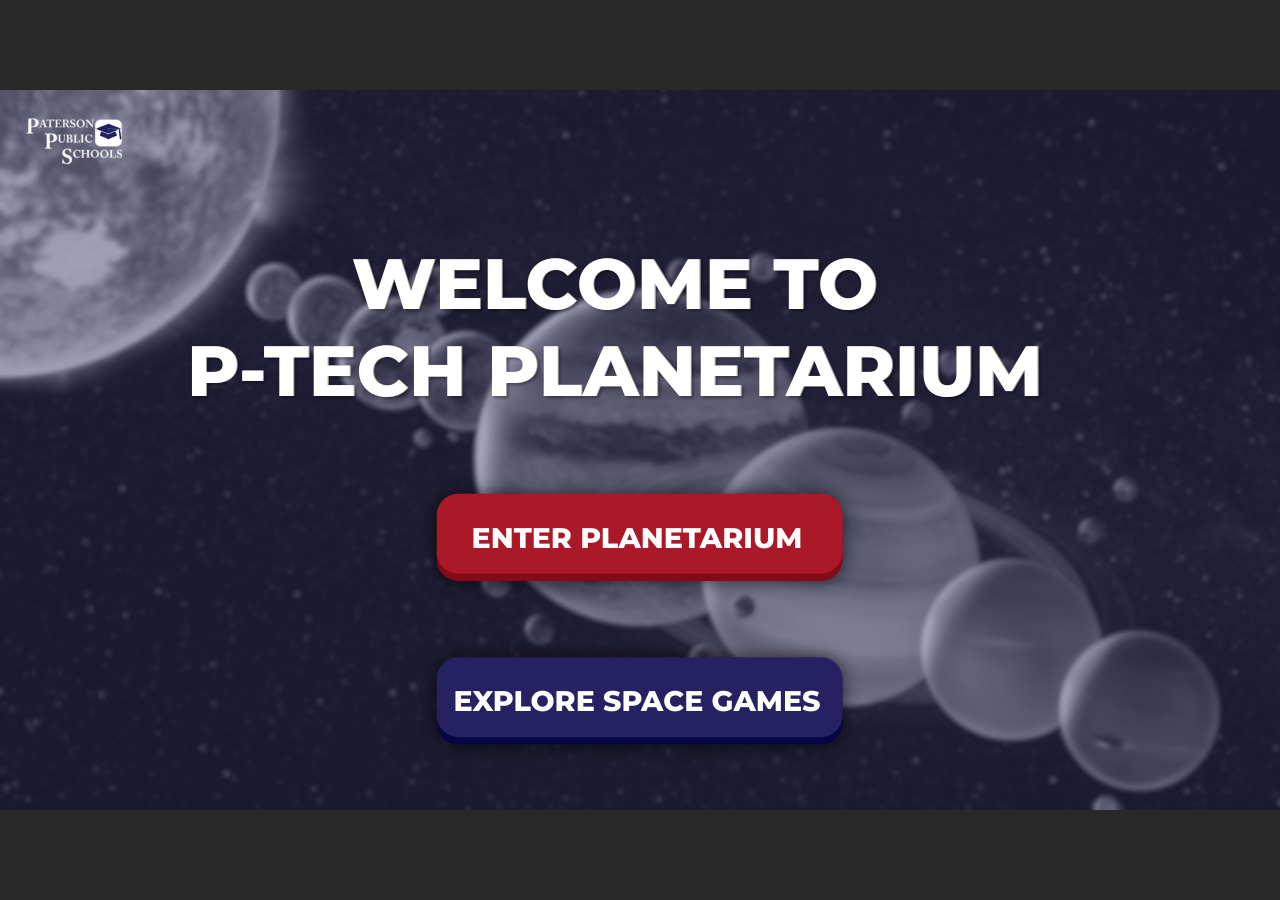
==== Code Files/story.html @ b2ba0e7e "the p-tech code was added" ====
﻿<!doctype html>
<html lang="en-US">
<head>
  <meta charset="utf-8">
  <!-- Created using Storyline 360 x64 - http://www.articulate.com  -->
  <!-- version: 3.104.35448.0 -->
  <title>PTechHS-v1</title>
  <meta http-equiv="x-ua-compatible" content="IE=edge"/>
  <meta name="viewport" content="width=device-width,initial-scale=1,user-scalable=no,shrink-to-fit=no,minimal-ui"/>
  <meta name="apple-mobile-web-app-capable" content="yes"/>
  <style>
    html, body { height: 100%; padding: 0; margin: 0 }
    #app { height: 100%; width: 100%; }
  </style>

  <script>
    window.DS = {};
    window.globals = {
      DATA_PATH_BASE: '',
      HAS_FRAME: true,
      HAS_SLIDE: true,

      lmsPresent: false,
      tinCanPresent: false,
      cmi5Present: false,
      aoSupport: false,
      scale: 'Scaled',
      captureRc: false,
      browserSize: 'optimal',
      bgColor: '#282828',
      features: 'DropInBase,MultipleQuizTracking,PlayerSizeOption',
      themeName: 'unified',
      preloaderColor: '#FFFFFF',
      suppressAnalytics: false,
      productChannel: 'stable',
      publishSource: 'storyline',
      aid: 'aid|1edb80ae-bd52-4168-848f-e10075342919',
      cid: 'afd8d482-356c-48aa-876d-42e3c3009276',
      playerVersion: '3.104.35448.0',
      publishTimestamp: '2025-09-26T18:51:55.6530846Z',
      maxIosVideoElements: 10,
      connectionSettings: { message: 'You%20are%20offline.%20Trying%20to%20reconnect...', useDarkTheme: false, mode: 'disabled' },
      hasFeature: function(feature) {
        return this.features.split(',').includes(feature);
      },
      
      parseParams: function(qs) {
        if (window.globals.parsedParams != null) {
          return window.globals.parsedParams;
        }
        qs = (qs || window.location.search.substr(1)).split('+').join(' ');
        var params = {},
            tokens,
            re = /[?&]?([^=]+)=([^&]*)/g;

        while (tokens = re.exec(qs)) {
          params[decodeURIComponent(tokens[1]).trim()] =
            decodeURIComponent(tokens[2]).trim();
        }
        window.globals.parsedParams = params;
        return params;
      }

    };

    if (window.flagsUnderTest != null) {
      window.globals.features = window.flagsUnderTest.reduce((accum, feature) => {
        if (!accum.includes(feature)) {
          accum.push(feature);
        }
        return accum;
      }, window.globals.features.split(',')).join();
    }
  </script>
  <script>
    var isIe11 = ('ActiveXObject' in window || window.MSBlobBuilder != null)
      && window.msCrypto != null && !window.ActiveXObject;
    if (isIe11) {
      window.globals.unsupportedBrowser = true;
      document.write(atob('[base64]'));
    }
  </script>

  <script>
    if (window.globals.hasFeature('Localization')) {
      
      
    }
  </script>

  
  
  <script>window.THREE = { };</script>

  <style>
    @import url('https://fonts.googleapis.com/css2?family=Montserrat:wght@900&display=swap');
  
    #planetarium-game-btn {
        position: absolute;
      
        
        /* THIS IS THE MAGIC LINE: It uses a variable (--btn-scale) to size the button */
        transform: translate(-50%, -50%) scale(var(--btn-scale, 1));
        transform-origin: center center;
        
        /* Keep the exact base dimensions */
        width: 313px;
        height: 79px;
        
        background-image: url('mobile/66QLTQUTPVo_P_644_764_626_158.png'); 
        background-size: 100% 100%; 
        background-repeat: no-repeat;
        background-position: center;
        
        color: #FFFFFF;
        font-family: 'Montserrat ExtraBolBold73121F0A', 'Montserrat ExtraBold', 'Montserrat', sans-serif;
        font-weight: 700;
        font-size: 22px; 
         
        text-align: center;
        text-decoration: none;
        line-height: 79px; 
        
        display: none; 
        z-index: 9999; 
        cursor: pointer;
        transition: background-image 0.2s ease-in-out;
    }
  
    #planetarium-game-btn:hover {
        background-image: url('mobile/66QLTQUTPVo_B25_P_644_764_626_158.png');
    }
  </style>
  
</head>
<body style="background: #282828" class="cs-HTML theme-unified">
  <!-- 360 -->
  <script>!function(){var e,i=/iPhone/i,o=/iPod/i,n=/iPad/i,t=/\biOS-universal(?:.+)Mac\b/i,r=/\bAndroid(?:.+)Mobile\b/i,a=/Android/i,d=/(?:SD4930UR|\bSilk(?:.+)Mobile\b)/i,p=/Silk/i,l=/Windows Phone/i,u=/\bWindows(?:.+)ARM\b/i,b=/BlackBerry/i,s=/BB10/i,c=/Opera Mini/i,f=/\b(CriOS|Chrome)(?:.+)Mobile/i,h=/Mobile(?:.+)Firefox\b/i,v=function(e){return void 0!==e&&"MacIntel"===e.platform&&"number"==typeof e.maxTouchPoints&&e.maxTouchPoints>1&&"undefined"==typeof MSStream};e=function(e){var m={userAgent:"",platform:"",maxTouchPoints:0};e||"undefined"==typeof navigator?"string"==typeof e?m.userAgent=e:e&&e.userAgent&&(m={userAgent:e.userAgent,platform:e.platform,maxTouchPoints:e.maxTouchPoints||0}):m={userAgent:navigator.userAgent,platform:navigator.platform,maxTouchPoints:navigator.maxTouchPoints||0};var g=m.userAgent,y=g.split("[FBAN");void 0!==y[1]&&(g=y[0]),void 0!==(y=g.split("Twitter"))[1]&&(g=y[0]);var A=function(e){return function(i){return i.test(e)}}(g),w={apple:{phone:A(i)&&!A(l),ipod:A(o),tablet:!A(i)&&(A(n)||v(m))&&!A(l),universal:A(t),device:(A(i)||A(o)||A(n)||A(t)||v(m))&&!A(l)},amazon:{phone:A(d),tablet:!A(d)&&A(p),device:A(d)||A(p)},android:{phone:!A(l)&&A(d)||!A(l)&&A(r),tablet:!A(l)&&!A(d)&&!A(r)&&(A(p)||A(a)),device:!A(l)&&(A(d)||A(p)||A(r)||A(a))||A(/\bokhttp\b/i)},windows:{phone:A(l),tablet:A(u),device:A(l)||A(u)},other:{blackberry:A(b),blackberry10:A(s),opera:A(c),firefox:A(h),chrome:A(f),device:A(b)||A(s)||A(c)||A(h)||A(f)},any:!1,phone:!1,tablet:!1};return w.any=w.apple.device||w.android.device||w.windows.device||w.other.device,w.phone=w.apple.phone||w.android.phone||w.windows.phone,w.tablet=w.apple.tablet||w.android.tablet||w.windows.tablet,w}(),"object"==typeof exports&&"undefined"!=typeof module?module.exports=e:"function"==typeof define&&define.amd?define((function(){return e})):this.isMobile=e}();
    window.isMobile.apple.tablet = window.isMobile.apple.tablet ||
      (navigator.platform === 'MacIntel' && navigator.maxTouchPoints > 1);
    window.isMobile.apple.device = window.isMobile.apple.device || window.isMobile.apple.tablet;
    window.isMobile.tablet = window.isMobile.tablet || window.isMobile.apple.tablet;
    window.isMobile.any = window.isMobile.any || window.isMobile.apple.tablet;
  </script>

  <div id="focus-sink" tabindex="-1"></div>

  <div id="preso"></div>
  <script>
    (function() {

      var classTypes = [ 'desktop', 'mobile', 'phone', 'tablet' ];

      var addDeviceClasses = function(prefix, testObj) {
        var curr, i;
        for (i = 0; i < classTypes.length; i++) {
          curr = classTypes[i];
          if (testObj[curr]) {
            document.body.classList.add(prefix + curr);
          }
        }
      };

      var params = window.globals.parseParams(),
          isDevicePreview = params.devicepreview === '1',
          isPhoneOverride = params.deviceType === 'phone' || (isDevicePreview && params.phone == '1'),
          isTabletOverride = (params.deviceType === 'tablet' || isDevicePreview) && !isPhoneOverride,
          isMobileOverride = isPhoneOverride || isTabletOverride;

      var deviceView = {
        desktop: !window.isMobile.any && !isMobileOverride,
        mobile: window.isMobile.any || isMobileOverride,
        phone: isPhoneOverride || (window.isMobile.phone && !isTabletOverride),
        tablet: isTabletOverride || window.isMobile.tablet
      };

      window.globals.deviceView = deviceView;
      window.isMobile.desktop = !window.isMobile.any;
      window.isMobile.mobile = window.isMobile.any;

      addDeviceClasses('view-', deviceView);

    })();
  </script>
  
  <script src='story_content/triggers.js' type=text/javascript></script>
<script src='story_content/user.js' type=text/javascript></script>
  <div class="slide-loader"></div>

  <script>
    var doc = document, loader = doc.body.querySelector('.slide-loader'); [ 1, 2, 3 ].forEach(function(n) { var d = doc.createElement('div'); d.style.backgroundColor = window.globals.preloaderColor; d.classList.add('mobile-loader-dot'); d.classList.add('dot' + n); loader.appendChild(d); });
  </script>

  <div class="mobile-load-title-overlay" style="display: none">
    <div class="mobile-load-title">PTechHS-v1</div>
  </div>

  <div class="mobile-chrome-warning"></div>

  
<style>
  .warn-connection-dialog {
    display: none;
    background: transparent;
    pointer-events: all;
    position: fixed;
    left: 0;
    top: 0;
    width: 100%;
    height: 100%;
    z-index: 999;
  }

  .warn-connection-content {
    pointer-events: all;
    border-radius: 4px;
    background: white;
    border: 1px solid #E7E7E7;
    color: #333333;
    box-shadow: 0 2px 4px rgba(0, 0, 0, 0.25);
    transition: all 150ms ease-out;
    position: absolute;
    white-space: nowrap;
  }

  .view-phone.is-landscape .warn-connection-content {
    left: 23px;
    bottom: 23px;
  }

  .view-tablet.is-landscape .warn-connection-content {
    left: 50%;
    top: 20px;
    transform: translateX(-50%);
  }

  .view-mobile.is-portrait .warn-connection-content {
    transform: translate(-50%, calc(-100% - 15px));
  }

  .warn-connection-content p {
    display: inline-block;
    margin: 0 8px 0 0;
    line-height: 33px;
    font-size: 11px;
  }

  .warn-connection-content svg {
    position: relative;
    vertical-align: middle;
    margin: 0 2px 2px 8px;
  }

  .view-desktop .warn-connection-content {
    left: 1.5em;
    bottom: 1.5em;
  }

  .view-desktop .warn-connection-content p {
    font-size: 1.1em;
  }

  .is-offline .warn-connection-dialog {
    display: block;
  }

  .is-offline .cs-panel * {
    pointer-events: none !important;
  }

  .is-offline .cs-panel {
    pointer-events: all !important;
  }

  .is-offline #nav-controls * {
    pointer-events: none !important;
  }

  .is-offline #nav-controls {
    pointer-events: all !important;
  }
</style>

<div class="warn-connection-dialog" role="alertdialog" aria-modal="true" tabindex="0" aria-labelledby="warn-connection-message">
  <div class="warn-connection-content">
    <svg width="17" height="15" viewBox="0 0 17 15" xmlns="http://www.w3.org/2000/svg">
      <path fill="#8F0000" stroke="white" d="M16.07,12.98 L15.88,12.23 L9.51,1.21 C8.97,0.26,7.6,0.26,7.06,1.21 L0.69,12.23 C0.15,13.16,0.81,14.36,1.91,14.36 H14.65 C15.47,14.36,16.05,13.7,16.07,12.98 Z"/>
      <path fill="white" stroke="white" d="M8.58,5.5 C8.35,5.28,8.5,5.35,8.21,5.32 C8.09,5.35,7.97,5.49,7.96,5.67 C7.97,5.79,7.98,5.92,7.98,6.04 L7.98,6.04 C7.99,6.17,8,6.31,8.01,6.43 L8.01,6.44 C8.03,6.92,8.06,7.41,8.09,7.9 L8.09,7.9 C8.12,8.39,8.14,8.88,8.17,9.37 C8.17,9.39,8.18,9.42,8.2,9.44 C8.23,9.46,8.25,9.47,8.28,9.47 C8.31,9.47,8.34,9.46,8.35,9.44 C8.37,9.43,8.38,9.4,8.39,9.35 L8.39,9.34 C8.39,9.24,8.4,9.15,8.4,9.05 L8.4,9.05 C8.41,8.96,8.41,8.86,8.42,8.75 C8.43,8.44,8.45,8.12,8.47,7.81 L8.47,7.81 C8.49,7.49,8.51,7.18,8.53,6.87 C8.55,6.46,8.56,6.05,8.59,5.64 L8.6,5.62 C8.6,5.57,8.59,5.53,8.58,5.5 L8.21,5.32 Z"/>
      <circle fill="white" stroke="white" cx="8.3" cy="11.35" r="0.3"/>
    </svg>
    <p id="warn-connection-message">You are offline. Trying to reconnect...</p>
  </div>
</div>

<script>
  (function() {
    window.DS.connection = {
      warningShown: false,
      assets: {},
      loadingAssetGroup: false,
      retryDelay: 500
    };

    var connectionSettings = window.globals.connectionSettings || {};

    var useConnectionMessages = window.AbortController != null &&
      window.location.protocol != 'file:' &&
      connectionSettings.mode === 'normal';

    window.DS.connection.useConnectionMessages = useConnectionMessages;

    var assetCount = 0;
    var checkLoadedId;


    if (useConnectionMessages && connectionSettings != null) {
      var contentEl = document.querySelector('.warn-connection-content');
      var messageEl = contentEl.querySelector('p');

      if (connectionSettings.useDarkTheme) {
        contentEl.style.borderColor = '#BABBBA';
        contentEl.style.backgroundColor = '#282828';
        contentEl.style.color = '#FFFFFF';
      }

      if (connectionSettings.message != null) {
        messageEl.textContent = window.decodeURIComponent(connectionSettings.message);
      }
    }

    function checkAssetsReady() {
      for (var i in DS.connection.assets) {
        if (!DS.connection.assets[i].success) {
          return false;
        }
      }
      return true;
    }

    function stopAssetGroup() {
      if (!useConnectionMessages) { return; }

      assetCount = 0;

      DS.connection.oldAssetGroup = DS.connection.assets;
      DS.connection.assets = {};
      DS.connection.loadingAssetGroup = false;
      clearInterval(checkLoadedId);
    }

    function startAssetGroup() {
      if (!useConnectionMessages) { return; }
      var ticks = 0;
      clearInterval(checkLoadedId);
      checkLoadedId = setInterval(function() {
        var loaded = 0;
        if (assetCount === 0 && loaded === 0) {
          clearInterval(checkLoadedId);
          return;
        }

        for (var i in DS.connection.assets) {
          if (DS.connection.assets[i].success) {
            loaded++;
          }
        }

        if (assetCount === loaded && checkAssetsReady()) {
          for (var i in DS.connection.assets) {
            if (DS.connection.assets[i].action) {
              DS.connection.assets[i].action();
            }
          }
          hideWarning();
          stopAssetGroup();
        }
      }, 100)
    }

    function requiredAsset(url, action, retry, type) {
      if (!useConnectionMessages) { return; }
      if (DS.connection.assets[url]) { return; }

      DS.connection.assets[url] = {
        success: false, action: action, retry: retry, type: type
      };
      assetCount = Object.keys(DS.connection.assets).length;
      if (!DS.connection.loadingAssetGroup) {
        startAssetGroup();
      }
      DS.connection.loadingAssetGroup = true;
    }

    function assetLoaded(url) {
      if (!useConnectionMessages) { return; }
      if (DS.connection.assets[url]) {
        DS.connection.assets[url].success = true;
      }
    }

    function assetFailed(url) {
      if (!useConnectionMessages) { return; }
      if (!DS.connection.assets[url]) {
        if (/\.js$/.test(url) && url.indexOf('transcripts') === -1) {
          setTimeout(function() {
            if (DS.connection.lastSlideLoaded != null) {
              DS.connection.lastSlideLoaded();
            }
          }, DS.connection.retryDelay);
        }
        return;
      }
      if (!DS.connection.warningShown) { showWarning(); }
      if (DS.connection.assets[url].retry) {
        setTimeout(function() {
          if (!DS.connection.assets[url].success) {
            DS.connection.assets[url].retry()
          }
        }, DS.connection.retryDelay);
      }
    }

    function hideWarning() {
      document.body.classList.remove('is-offline');
      DS.connection.warningShown = false;
      enableKeys();
    }
    DS.connection.hideWarning = hideWarning

    function showWarning(btn) {
      document.body.classList.add('is-offline')
      DS.connection.warningShown = true;
      updateWarningPosition();
      disableKeys();
    }

    function updateWarningPosition() {
      if (!DS.connection.warningShown) {
        return;
      }

      var isPortrait = document.body.classList.contains('is-portrait');
      var isMobile = document.body.classList.contains('view-mobile');
      var warningEl = document.querySelector('.warn-connection-content');

      if (isPortrait && isMobile) {
        var slide = document.querySelector('.primary-slide');
        var slideRect = slide != null
          ? slide.getBoundingClientRect()
          : { top: window.innerHeight, left: 0, width: window.innerWidth };

        warningEl.style.top = `${slideRect.top}px`
        warningEl.style.left = `${slideRect.left + slideRect.width / 2}px`
      } else {
        warningEl.style.top = null;
        warningEl.style.left = null;
      }

      window.requestAnimationFrame(updateWarningPosition);
    }

    function onDisableKeyDown(e) {
      e.preventDefault();
      e.stopImmediatePropagation();
    }

    function onDisableKeyUp(e) {
      e.preventDefault();
      e.stopImmediatePropagation();
    }

    var accStyle = document.createElement('style');
    var warnDialogEl = document.querySelector('.warn-connection-dialog');

    function disableKeys() {
      if (DS.views && DS.views.nsStack && DS.views.nsStack.length === 1) {
        DS.views.nsStack[0].tabReachable = false
        DS.views.nsStack[0].updateTabIndex(true);
      }

      accStyle.innerHTML = '.acc-shadow-dom { display: none; }';
      document.body.appendChild(accStyle);

      warnDialogEl.parentNode.append(warnDialogEl);
      warnDialogEl.focus();
    }

    function enableKeys() {
      accStyle.remove();
      if (DS.views && DS.views.nsStack && DS.views.nsStack.length === 1 && DS.views.nsStack[0].name === '_frame') {
        DS.views.nsStack[0].tabReachable = true;
        DS.views.nsStack[0].updateTabIndex();
      }
    }

    // these will all be noops if the feature flag isn't set in
    // the data and `window.globals.features`
    DS.connection.requiredAsset = requiredAsset;
    DS.connection.assetLoaded = assetLoaded;
    DS.connection.assetFailed = assetFailed;
    DS.connection.stopAssetGroup = stopAssetGroup;
    DS.connection.startAssetGroup = startAssetGroup;
  })();
</script>


  <script>
    
    if (window.autoSpider && window.vInterfaceObject) {
      document.querySelector('.mobile-load-title-overlay').style.display = 'none';
    }
  </script>

  

  <link rel="stylesheet" href="html5/data/css/output.min.css" data-noprefix/>

  <a id="planetarium-game-btn" href="Movement.html">
    Meteors
</a>
  <a id="planetarium-game-btn" href="Movement.html" target="_blank">
   Meteors
  </a>
  <script>
    setInterval(function() {
        var customGameBtn = document.getElementById('planetarium-game-btn');
        
        if (customGameBtn) {
            // 1. VISIBILITY LOGIC
            var onMenuSlide = document.querySelector('[aria-label*="METEOR STRIKE"]') || 
                              document.querySelector('[data-acc-text*="METEOR STRIKE"]');
            
            if (onMenuSlide) {
                customGameBtn.style.display = 'block'; 
            } else {
                customGameBtn.style.display = 'none';  
            }
  
            // 2. SCALING AND SPACING LOGIC
            var slideContainer = document.querySelector('.primary-slide') || document.querySelector('#preso');
            
            if (slideContainer) {
                // Get the container's exact physical boundaries on the screen
                var rect = slideContainer.getBoundingClientRect();
                var scaleFactor = rect.width / 960; 
                
                // BASE COORDINATES: 
                // Center X is 480 (middle of the 960px wide slide)
                // Center Y is 505.5 (Exactly 99 base pixels below the Trivia button)
                var baseCenterX = 480; 
                var baseCenterY = 493; 
  
                // Multiply by scale factor and add the container's edge offset
                var pixelX = rect.left + (baseCenterX * scaleFactor);
                var pixelY = rect.top + (baseCenterY * scaleFactor);
  
                // Apply the exact, dynamically calculated pixels to the button
                customGameBtn.style.left = pixelX + 'px';
                customGameBtn.style.top = pixelY + 'px';
                customGameBtn.style.setProperty('--btn-scale', scaleFactor);
            }
        }
    }, 50); 
  </script>

</body>
<script src="html5/lib/scripts/bootstrapper.min.js"></script>
</html>
---- Code Files/html5/data/css/output.min.css ----
@font-face {
  font-family: 'LatoBold Charset1_ Bold97BE41A4';
  src: url('[data-uri]');
  font-style: normal;
  font-weight: normal;
}
@font-face {
  font-family: 'Lato Charset1_ 5pjaALyU6A7DBD1F';
  src: url('[data-uri]');
  font-style: normal;
  font-weight: normal;
}
@font-face {
  font-family: 'Montserrat ExtraBolBold406B7F8D';
  src: url('[data-uri]');
  font-style: normal;
  font-weight: normal;
}
@font-face {
  font-family: 'Montserrat ExtraBolBoldB93E28B3';
  src: url('[data-uri]');
  font-style: normal;
  font-weight: normal;
}
@font-face {
  font-family: 'Montserrat Medium Chars78B562C9';
  src: url('[data-uri]');
  font-style: normal;
  font-weight: normal;
}
@font-face {
  font-family: 'Montserrat ExtraBolBold73121F0A';
  src: url('[data-uri]');
  font-style: normal;
  font-weight: normal;
}
@font-face {
  font-family: 'Montserrat ExtraBolBold9D74E6E4';
  src: url('[data-uri]');
  font-style: normal;
  font-weight: normal;
}
@font-face {
  font-family: 'Montserrat Medium CharsDAF9450A';
  src: url('[data-uri]');
  font-style: normal;
  font-weight: normal;
}
.cs-HTML {
  background: rgba(40, 40, 40, 1);
}
.cs-pxabnsnfns00011100101 .cs-infopanel  {
  box-shadow: 0 1px 0 rgba(0, 0, 0, 0);
  background: rgba(255, 255, 255, 1);
}
.cs-pxabnsnfns00011100101 .cs-infopanel .cs-link {
  color: rgba(186, 187, 186, 1);
}
.cs-pxabnsnfns00011100101 .cs-infopanel .cs-link:hover {
  color: rgba(255, 255, 255, 1);
}
.cs-pxabnsnfns00011100101 .cs-infopanel .cs-name {
  color: rgba(68, 68, 68, 1);
}
.cs-pxabnsnfns00011100101 .cs-infopanel .cs-title {
  color: rgba(153, 153, 153, 1);
}
.cs-pxabnsnfns00011100101 .cs-infopanelpopup  {
  box-shadow: 0 1px 0 rgba(0, 0, 0, 0);
  background: rgba(0, 0, 0, 0);
}
.cs-pxabnsnfns00011100101 .cs-infopanelpopup .cs-link {
  color: rgba(255, 0, 0, 1);
}
.cs-pxabnsnfns00011100101 .cs-infopanelpopup .cs-link:hover {
  color: rgba(255, 255, 255, 1);
}
.cs-pxabnsnfns00011100101 .cs-infopanelpopup .cs-name {
  color: rgba(255, 255, 255, 1);
}
.cs-pxabnsnfns00011100101 .cs-infopanelpopup .cs-bio {
  color: rgba(186, 187, 186, 1);
}
.cs-pxabnsnfns00011100101 .cs-timer  {
  color: rgba(186, 187, 186, 1);
}
.cs-pxabnsnfns00011100101 .cs-duration stop:first-child {
  stop-color: rgba(60, 60, 60, 1);
}
.cs-pxabnsnfns00011100101 .cs-duration stop:last-child {
  stop-color: rgba(60, 60, 60, 1);
}
.cs-pxabnsnfns00011100101 .cs-elapsed stop:first-child {
  stop-color: rgba(254, 227, 71, 1);
}
.cs-pxabnsnfns00011100101 .cs-elapsed stop:last-child {
  stop-color: rgba(254, 227, 71, 1);
}
.cs-pxabnsnfns00011100101 .cs-timer .cs-pie .cs-innerstroke {
  stroke: rgba(199, 199, 199, 1);
}
.cs-pxabnsnfns00011100101 .cs-timer .cs-pie .cs-innerborder {
  stroke: rgba(255, 255, 255, 1);
}
.cs-pxabnsnfns00011100101 .cs-window  {
  box-shadow: 0 8px 5px rgba(0, 0, 0, 0.2);
  border-color: rgba(49, 99, 0, 0);
  background: rgba(33, 33, 33, 1);
  color: rgba(248, 248, 248, 1);
}
.cs-pxabnsnfns00011100101 .cs-window .cs-diva {
  border-color: rgba(78, 78, 78, 1);
}
.cs-pxabnsnfns00011100101 .cs-window .cs-divb {
  border-color: rgba(78, 78, 78, 0);
}
.cs-pxabnsnfns00011100101 .cs-editor .cs-editor-slide {
  color: rgba(226, 226, 226, 1);
}
.cs-pxabnsnfns00011100101 .cs-editor .cs-editor-html {
  color: rgba(186, 187, 186, 1);
}
.cs-pxabnsnfns00011100101 .cs-editor .cs-editor-button {
  text-shadow: 0 1px 0 rgba(0, 0, 0, 0);
  color: rgba(255, 255, 255, 1);
  border-color: rgba(211, 211, 211, 1);
  background: rgba(34, 34, 34, 1);
}
.cs-pxabnsnfns00011100101 .cs-editor .cs-editor-button:hover {
  background: rgba(68, 68, 68, 1);
}
.cs-pxabnsnfns00011100101 .cs-editor .cs-editor-button:active {
  background: rgba(68, 68, 68, 1);
}
.cs-pxabnsnfns00011100101 .cs-listitem  {
  color: rgba(186, 187, 186, 1);
  border-color: none;
  border: 1px solid transparent;
}
.cs-pxabnsnfns00011100101 .cs-listitem:hover {
  background: rgba(255, 255, 255, 0.06);
  border-color: rgba(108, 108, 108, 1) !important;
  border-width: 1px;
  border-radius: 2px;
  border-style: solid;
  box-sizing: border-box;
}
.cs-pxabnsnfns00011100101 .cs-listitem.hover {
  background: rgba(255, 255, 255, 0.06);
  border-color: rgba(108, 108, 108, 1) !important;
  border-width: 1px;
  border-radius: 2px;
  border-style: solid;
  box-sizing: border-box;
}
.cs-pxabnsnfns00011100101 .cs-glossary  {
  color: rgba(186, 187, 186, 1);
}
.cs-pxabnsnfns00011100101 .cs-glossary .cs-scrolling-panel {
  background: rgba(0, 0, 0, 0);
}
.cs-pxabnsnfns00011100101 .cs-glossary .cs-term.cs-selected .cs-choice-list-trigger {
  color: rgba(255, 255, 255, 1);
  background: rgba(255, 255, 255, 1);
}
.cs-pxabnsnfns00011100101 .cs-glossary .cs-term.cs-selected .cs-choice-list-trigger:focus {
  color: rgba(255, 255, 255, 1);
  background: rgba(255, 255, 255, 1);
}
.cs-pxabnsnfns00011100101 .cs-glossary .cs-term:hover .cs-choice-list-trigger {
  background: rgba(186, 187, 186, 1);
}
.cs-pxabnsnfns00011100101 .cs-glossary .cs-term.hover .cs-choice-list-trigger {
  background: rgba(186, 187, 186, 1);
}
.cs-pxabnsnfns00011100101 .cs-glossary .cs-term .cs-choice-list-trigger:focus {
  background: rgba(186, 187, 186, 1);
}
.cs-pxabnsnfns00011100101 .cs-glossary .cs-diva {
  border-color: rgba(0, 0, 0, 0);
}
.cs-pxabnsnfns00011100101 .cs-glossary .cs-divb {
  border-color: rgba(0, 0, 0, 0);
}
.cs-pxabnsnfns00011100101 .cs-glossary .cs-divc {
  border-color: rgba(0, 0, 0, 0);
}
.cs-pxabnsnfns00011100101 .cs-glossary .cs-heading {
  color: rgba(248, 248, 248, 1);
  font-weight: 700;
}
.note-content p span {
  color: rgba(186, 187, 186, 1);
  line-height: 1.4em;
  font-size: 103.769%;
}
.cs-pxabnsnfns00011100101 .cs-resource .cs-separator {
  border-color: rgba(0, 0, 0, 0);
}
.cs-pxabnsnfns00011100101 .cs-outline  {
  color: rgba(45, 45, 45, 1);
}
.cs-pxabnsnfns00011100101 .cs-outline .cs-diva {
  border-color: rgba(0, 0, 0, 0);
}
.cs-pxabnsnfns00011100101 .cs-outline .cs-divb {
  border-color: rgba(0, 0, 0, 0);
}
.cs-pxabnsnfns00011100101 .cs-outline .cs-divc {
  border-color: rgba(0, 0, 0, 0);
}
.cs-pxabnsnfns00011100101 .cs-outline .cs-search-filter:hover {
  color: rgba(0, 0, 0, 0);
}
.cs-pxabnsnfns00011100101 .cs-outline .cs-search-filter.hover {
  color: rgba(0, 0, 0, 0);
}
.cs-pxabnsnfns00011100101 .cs-transcript  {
  color: rgba(255, 255, 255, 1);
}
.cs-pxabnsnfns00011100101 .cs-transcript .cs-div {
  border-color: rgba(0, 0, 0, 0);
}
.cs-pxabnsnfns00011100101 .cs-tabs:not(.topmenu-item) {
  color: rgba(248, 248, 248, 1);
}
.cs-pxabnsnfns00011100101 .cs-tabs .cs-inner-button:not(.topmenu-item) {
  text-shadow: 0 1px 0 rgba(0, 0, 0, 0);
}
.cs-pxabnsnfns00011100101 .cs-tabs:hover:not(.topmenu-item) {
  color: rgba(248, 248, 248, 1);
}
.cs-pxabnsnfns00011100101 .cs-tabs.cs-selected {
  background: rgba(0, 0, 0, 0);
  color: rgba(248, 248, 248, 1);
}
.cs-pxabnsnfns00011100101 .cs-seekcontrol  {
  background: rgba(0, 0, 0, 0);
  border-color: rgba(0, 0, 0, 0);
}
.cs-pxabnsnfns00011100101 .cs-seekcontrol .cs-button:hover .cs-icon {
  fill: rgba(255, 255, 255, 1);
}
.cs-pxabnsnfns00011100101 .cs-seekcontrol .cs-button.hover .cs-icon {
  fill: rgba(255, 255, 255, 1);
}
.cs-pxabnsnfns00011100101 .cs-seekcontrol .cs-button .cs-icon-shadow {
  fill: rgba(0, 0, 0, 0);
}
.cs-pxabnsnfns00011100101 .cs-seekcontrol .cs-button .cs-icon {
  fill: rgba(180, 180, 180, 1);
}
.cs-pxabnsnfns00011100101 .cs-seekcontrol .cs-seek .cs-fill {
  background: rgba(255, 255, 255, 0.6);
}
.cs-pxabnsnfns00011100101 .cs-seekcontrol .cs-seek {
  background: rgba(108, 108, 108, 1);
  border-color: rgba(0, 0, 0, 0);
}
.cs-pxabnsnfns00011100101 .cs-searchinput .cs-input {
  color: rgba(186, 187, 186, 1);
  border-color: rgba(0, 0, 0, 0);
  background: rgba(255, 255, 255, 0.06);
}
.cs-pxabnsnfns00011100101 .cs-searchinput .cs-input:focus {
  color: rgba(248, 248, 248, 1);
  background: rgba(41, 41, 41, 1);
}
.cs-pxabnsnfns00011100101 .cs-searchinput .cs-input:hover {
  box-shadow: inset 0 0 1px 0 rgba(69, 126, 19, 0);
}
.cs-pxabnsnfns00011100101 .cs-searchinput .cs-input.hover {
  box-shadow: inset 0 0 1px 0 rgba(69, 126, 19, 0);
}
.cs-pxabnsnfns00011100101 .cs-searchinput .cs-button .cs-icon {
  fill: rgba(186, 187, 186, 1);
}
.cs-pxabnsnfns00011100101 .cs-searchinput .cs-button:hover {
  fill: rgba(63, 133, 0, 1);
}
.cs-pxabnsnfns00011100101 .cs-searchinput .cs-button.hover {
  fill: rgba(63, 133, 0, 1);
}
.cs-pxabnsnfns00011100101 .cs-menu  {
  box-shadow: 0 1px 0 rgba(0, 0, 0, 0);
  background: rgba(33, 33, 33, 1);
}
.cs-pxabnsnfns00011100101 .cs-topmenu-item.active .cs-tab {
  background: rgba(33, 33, 33, 1);
}
.cs-pxabnsnfns00011100101 .cs-logo  {
  box-shadow: 0 1px 0 rgba(37, 75, 0, 1);
  background: rgba(255, 255, 255, 0);
}
.cs-pxabnsnfns00011100101 .cs-checkbox  {
  color: rgba(255, 255, 255, 1);
}
.cs-pxabnsnfns00011100101 .cs-checkbox:hover {
  border-color: rgba(175, 221, 130, 1);
}
.cs-pxabnsnfns00011100101 .cs-checkbox.hover {
  border-color: rgba(175, 221, 130, 1);
}
.cs-pxabnsnfns00011100101 .cs-checkbox .cs-box {
  color: rgba(255, 255, 255, 1);
  border-color: rgba(42, 83, 0, 1);
}
.cs-pxabnsnfns00011100101 .cs-checkbox .cs-box:checked::after {
  color: rgba(43, 196, 0, 1);
}
.cs-pxabnsnfns00011100101 .cs-button  {
  text-shadow: 0 1px 0 rgba(0, 0, 0, 0);
  color: rgba(186, 187, 186, 1);
  border-color: rgba(0, 0, 0, 0);
  background: rgba(0, 0, 0, 0);
  box-shadow: 0 1px 0 rgba(0, 0, 0, 0);
}
.cs-pxabnsnfns00011100101 .cs-button .cs-icon {
  fill: rgba(186, 187, 186, 1);
}
.cs-pxabnsnfns00011100101 .cs-button .cs-icon-shadow {
  fill: rgba(0, 0, 0, 0);
}
.cs-pxabnsnfns00011100101 .cs-button:hover {
  background: rgba(248, 248, 248, 1);
}
.cs-pxabnsnfns00011100101 .cs-button.hover {
  background: rgba(248, 248, 248, 1);
}
.cs-pxabnsnfns00011100101 .cs-button:active {
  background: rgba(0, 0, 0, 0);
}
.cs-pxabnsnfns00011100101 .cs-button.cs-disabled:hover {
  background: rgba(0, 0, 0, 0);
}
.cs-pxabnsnfns00011100101 .cs-button.cs-disabled.hover {
  background: rgba(0, 0, 0, 0);
}
.cs-pxabnsnfns00011100101 .cs-button.cs-disabled:active {
  background: rgba(0, 0, 0, 0);
}
.cs-pxabnsnfns00011100101 .cs-button.cs-volume:hover {
  background: rgba(0, 0, 0, 0);
}
.cs-pxabnsnfns00011100101 .cs-button.cs-volume.hover {
  background: rgba(0, 0, 0, 0);
}
.cs-pxabnsnfns00011100101 .cs-button.cs-volume:active {
  background: rgba(0, 0, 0, 0);
}
.cs-pxabnsnfns00011100101.cs-base  {
  color: rgba(186, 187, 186, 1);
  border-color: rgba(40, 40, 40, 1);
  background: rgba(40, 40, 40, 1);
}
.cs-pxabnsnfns00011100101.cs-base .cs-separator .cs-diva {
  background: rgba(69, 69, 69, 1);
}
.cs-pxabnsnfns00011100101.cs-base .cs-separator .cs-divb {
  background: rgba(0, 0, 0, 0);
}
.cs-pxabnsnfns00011100101.cs-base .cs-topmenu-item.active .cs-tab {
  border-color: rgba(69, 69, 69, 1);
}
.cs-pxabnsnfns00011100101.cs-base .cs-topmenu-item.active .cs-panel {
  border-color: rgba(69, 69, 69, 1);
}
.cs-pxabnsnfns00011100101.cs-base .cs-left {
  background: rgba(33, 33, 33, 1);
}
.cs-pxabnsnfns00011100101.cs-base .cs-area-primary .cs-slide-container {
  background: rgba(40, 40, 40, 1);
}
.cs-pxabnsnfns00011100101.cs-base.cs-custom-theme .cs-brandhighlight-bg {
  background: rgba(79, 189, 244, 1) !important;
}
.cs-pxabnsnfns00011100101.cs-base.cs-custom-theme .cs-brandhighlight-secondary-bg {
  background: rgba(255, 255, 255, 1) !important;
}
.cs-pxabnsnfns00011100101.cs-base.cs-custom-theme .cs-brandhighlight-border {
  border-color: rgba(79, 189, 244, 1) !important;
}
.cs-pxabnsnfns00011100101.cs-base.cs-custom-theme .cs-brandhighlight-text {
  color: rgba(79, 189, 244, 1) !important;
}
.cs-pxabnsnfns00011100101.cs-base.cs-custom-theme .cs-brandhighlight-fill {
  fill: rgba(79, 189, 244, 1) !important;
}
.cs-pxabnsnfns00011100101.cs-base.cs-custom-theme .cs-listitem.cs-selected {
  background-color: rgba(255, 255, 255, 0.06) !important;
}
.cs-pxabnsnfns00011100101 .cs-volume::-moz-range-thumb {
  border-color: rgba(43, 85, 0, 1);
  box-shadow: inset 0 0 1px 0 rgba(43, 85, 0, 1);
  background: rgba(255, 255, 255, 1);
}
.cs-pxabnsnfns00011100101 .cs-volume::-ms-thumb {
  border-color: rgba(43, 85, 0, 1);
  box-shadow: inset 0 0 1px 0 rgba(43, 85, 0, 1);
  background: rgba(255, 255, 255, 1);
}
.cs-pxabnsnfns00011100101 .cs-volume::-webkit-slider-thumb {
  border-color: rgba(43, 85, 0, 1);
  box-shadow: inset 0 0 1px 0 rgba(43, 85, 0, 1);
  background: rgba(255, 255, 255, 1);
}
.cs-pxabnsnfns00011100101 .cs-volume::-moz-range-track {
  border-color: rgba(66, 140, 1, 1);
  background: rgba(108, 108, 108, 1);
}
.cs-pxabnsnfns00011100101 .cs-volume::-ms-track {
  border-color: rgba(66, 140, 1, 1);
  background: rgba(108, 108, 108, 1);
}
.cs-pxabnsnfns00011100101 .cs-volume::-webkit-slider-runnable-track {
  border-color: rgba(66, 140, 1, 1);
  background: rgba(108, 108, 108, 1);
}
body.show-focus .tab-focus-box {
  box-shadow: 0 0 0 1px rgba(255, 255, 0, 1), 0 0 0 3px rgba(0, 32, 96, 1), 0 0 5px 5px rgba(255, 255, 0, 1);
  border-color: transparent;
  outline: 2px transparent solid;
}
.skipnav {
  box-shadow: 0 0 0 1px rgba(255, 255, 0, 1), 0 0 0 3px rgba(0, 32, 96, 1), 0 0 5px 5px rgba(255, 255, 0, 1);
  border-color: transparent;
  outline: 2px transparent solid;
}
.cs-pxabnsnfns00011100101 .cs-listitem:hover {
  color: none;
}
.cs-pxabnsnfns00011100101 .cs-listitem.hover {
  color: none;
}
.cs-pxabnsnfns00011100101 .cs-listitem.cs-viewed {
  color: #BABBBA;
}
.cs-pxabnsnfns00011100101 .cs-listitem {
  color: #BABBBA;
}
.cs-pxabnsnfns00011100101 .cs-listitem:hover .cs-icon-carrot * {
  fill: none;
}
.cs-pxabnsnfns00011100101 .cs-listitem.hover .cs-icon-carrot * {
  fill: none;
}
.cs-pxabnsnfns00011100101 .cs-listitem .cs-icon-carrot {
  color: none;
  top: calc(3px);
}
.cs-pxabnsnfns00011100101 .cs-listitem .cs-icon-carrot .cs-shadow {
  color: #F8F8F8;
}
.cs-pxabnsnfns00011100101 .item-collapsible .is-scene {
  color: #F8F8F8 !important;
  font-weight: 700;
}
.cs-pxabnsnfns00011100101 .is-scene .cs-icon-carrot * {
  color: #F8F8F8 !important;
  font-weight: 700;
}
.cs-pxabnsnfns00011100101 .is-scene:not(.outline-links-collapse) > a {
  color: #F8F8F8;
}
.cs-pxabnsnfns00011100101 .is-scene:not(.outline-links-collapse) .cs-icon-carrot * {
  fill: none !important;
  color: #F8F8F8 !important;
}
.cs-pxabnsnfns00011100101 .tabs, .cs-pxabnsnfns00011100101 .cs-logo {
  border-bottom: 1px solid rgba(108, 108, 108, 1);
}
.cs-pxabnsnfns00011100101 .area-secondary-wrapper:after {
  background-image: url('[data-uri]');
  background-size: 100%;
}
.cs-pxabnsnfns00011100101 .panel-footer {
  background: #212121;
}
.cs-pxabnsnfns00011100101 #outline-search {
  background: rgba(255, 255, 255, 0.06);
  border-color: rgba(108, 108, 108, 1);
  border-width: 1px;
  border-style: solid;
}
.cs-pxabnsnfns00011100101 .topmenu-panel #outline-search {
  background: #545454;
}
.cs-pxabnsnfns00011100101 .search-icon circle, .cs-pxabnsnfns00011100101 .search-icon path {
  stroke: #BABBBA;
}
.cs-pxabnsnfns00011100101 #outline-search input[type   =search] {
  color: #F8F8F8;
}
.cs-pxabnsnfns00011100101 #outline-search ::-webkit-input-placeholder {
  color: #BABBBA !important;
}
.cs-pxabnsnfns00011100101 #outline-search :-ms-input-placeholder {
  color: #BABBBA !important;
}
.cs-pxabnsnfns00011100101 #outline-search ::-moz-placeholder {
  color: #BABBBA !important;
  opacity: 1;
}
.cs-pxabnsnfns00011100101 .cs-topmenu-item.active, body:not(.is-touchable-tablet) .cs-pxabnsnfns00011100101 .cs-topmenu-item:hover {
  color: #F8F8F8;
}
.cs-pxabnsnfns00011100101 .cs-topmenu-item.button-tapped {
  color: #F8F8F8;
}
.cs-pxabnsnfns00011100101 .cs-topmenu-item.active .cs-tab, .cs-pxabnsnfns00011100101 .cs-topmenu-item .cs-tab {
  background: transparent !important;
  border: none !important;
}
.cs-pxabnsnfns00011100101 .top-tabs-drop-icon div {
  background: #BABBBA;
}
.cs-pxabnsnfns00011100101 .cs-panel.topmenu-panel .panel-content, .cs-pxabnsnfns00011100101 .top-tabs-drop {
  background: #212121;
}
.cs-pxabnsnfns00011100101 .cs-topmenu-item.active .cs-panel {
  background: #212121;
}
.cs-pxabnsnfns00011100101 .cs-menu.topmenu-panel, .cs-pxabnsnfns00011100101 .top-tabs-drop {
  border: 1px solid rgba(69, 69, 69, 1) !important;
  border-radius: 3px;
}
.cs-pxabnsnfns00011100101 .resources .resources-list a:hover {
  background: rgba(255, 255, 255, 0.06);
}
body:not(.is-touchable-tablet) .cs-pxabnsnfns00011100101 .resources .resources-list a:hover {
  background: rgba(255, 255, 255, 0.06);
}
.cs-pxabnsnfns00011100101 .resources .resources-list a.hover {
  background: rgba(255, 255, 255, 0.06);
}
body:not(.is-touchable-tablet) .cs-pxabnsnfns00011100101 .resources .resources-list a.hover {
  background: rgba(255, 255, 255, 0.06);
}
.cs-pxabnsnfns00011100101 .resources .resources-list a.button-tapped {
  background: rgba(255, 255, 255, 0.06);
}
.cs-pxabnsnfns00011100101 .cs-icon path, .cs-pxabnsnfns00011100101 .cs-icon rect, .cs-pxabnsnfns00011100101 .cs-icon polygon, .cs-pxabnsnfns00011100101 .menu-icon-wrapper.menu-icon-wrapper-hover path {
  fill: #BABBBA;
}
.cs-pxabnsnfns00011100101 .cs-icon .icon-stroke-only {
  fill: none !important;
  stroke: #BABBBA !important;
}
body:not(.is-touchable-tablet) .cs-pxabnsnfns00011100101 .cs-button:hover .cs-icon path, body:not(.is-touchable-tablet) .cs-pxabnsnfns00011100101 .cs-button:hover .cs-icon rect, body:not(.is-touchable-tablet) .cs-pxabnsnfns00011100101 .cs-button:hover .cs-icon polygon {
  fill: #F8F8F8;
}
body:not(.is-touchable-tablet) .cs-pxabnsnfns00011100101 .cs-tabs:hover .search-icon circle, body:not(.is-touchable-tablet) .cs-pxabnsnfns00011100101 .cs-tabs:hover .search-icon path {
  stroke: #F8F8F8;
}
.cs-pxabnsnfns00011100101 .cs-button.button-tapped .cs-icon path, .cs-pxabnsnfns00011100101 .cs-button.button-tapped .cs-icon rect, .cs-pxabnsnfns00011100101 .cs-button.button-tapped .cs-icon polygon {
  fill: #F8F8F8;
}
body:not(.is-touchable-tablet) .cs-pxabnsnfns00011100101 .cs-button:hover .cs-icon .icon-stroke-only {
  fill: none !important;
  stroke: #F8F8F8 !important;
}
.cs-pxabnsnfns00011100101 .cs-button:button-tapped .cs-icon .icon-stroke-only {
  fill: none !important;
  stroke: #F8F8F8 !important;
}
.cs-pxabnsnfns00011100101 .menu-icon-wrapper.menu-icon-wrapper-hover svg path {
  fill: #F8F8F8;
}
.floating-sidebar:not(.sidebar-closed) .cs-pxabnsnfns00011100101 #hamburger .menu-icon-wrapper svg path {
  fill: #BABBBA;
}
.floating-sidebar:not(.sidebar-closed) .cs-pxabnsnfns00011100101 #hamburger .menu-icon-wrapper.menu-icon-wrapper-hover svg path {
  fill: #F8F8F8;
}
.cs-pxabnsnfns00011100101 .volume .btn:before {
  background-image: url('[data-uri]');
}
.cs-pxabnsnfns00011100101 .volume-track {
  background: #6C6C6C;
}
.cs-pxabnsnfns00011100101 .volume-icon circle {
  stroke: #BABBBA;
}
.cs-pxabnsnfns00011100101 .cs-settings > .settings-panel {
  background: #212121;
  border: 1px solid rgba(69, 69, 69, 1) !important;
  border-radius: 3px;
}
.cs-pxabnsnfns00011100101 .cs-settings > .panel-down-arrow {
  fill: #212121;
}
.cs-pxabnsnfns00011100101 .switch-toggle .border {
  stroke: #7C7C7C;
}
.cs-pxabnsnfns00011100101 .switch-toggle .thumb-off .thumb {
  fill: #A2A2A2;
}
.cs-pxabnsnfns00011100101 .switch-toggle .thumb-on .track {
  fill: rgba(79, 189, 244, 1);
}
.cs-pxabnsnfns00011100101 .switch-toggle .thumb-off .track {
  fill: rgba(255, 255, 255, 0.1);
}
.cs-pxabnsnfns00011100101 .switch-label {
  color: #BABBBA;
}
.cs-pxabnsnfns00011100101 .cs-panel .scrollarea-btn:after {
  background: rgba(179, 180, 179, 0.75);
}
.scrollarea-scrollbar:hover .scrollarea-btn:after, .scrollarea-scrollbar.highlight-scrollbar .scrollarea-btn:after {
  background: rgba(179, 180, 179, 0.75);
}
.floating-sidebar .sidebar-overlay {
  background: rgba(0, 0, 0, 0.85);
}
.cs-pxabnsnfns00011100101 .overlay-message {
  background: rgba(0, 0, 0, 0.85);
}
.cs-pxabnsnfns00011100101 .top-ui-bg, .cs-pxabnsnfns00011100101 .bottom-ui-bg, .cs-pxabnsnfns00011100101 .right-ui-bg, .cs-pxabnsnfns00011100101 .left-ui-bg {
  background: rgba(40, 40, 40, 0.8);
}
.cs-pxabnsnfns00011100101 .circle-progress-bg {
  fill: #282828;
}
.cs-pxabnsnfns00011100101 .circle-progress-well {
  fill: #6C6C6C;
}
.cs-pxabnsnfns00011100101 .circle-progress-pie {
  stroke: #6C6C6C;
}
.cs-pxabnsnfns00011100101 .lightbox .option-pane {
  background: rgba(40, 40, 40, 0.8);
}
.cs-pxabnsnfns00011100101 .lightbox .option-pane:before {
  background: #282828;
}
.cs-pxabnsnfns00011100101 .message-window {
  background: #212121;
  border: 1px solid rgba(255, 255, 255, 1) !important;
  border-radius: 3px;
}
.cs-pxabnsnfns00011100101 .message-window-header p, .cs-pxabnsnfns00011100101 .message-window-text {
  color: #F8F8F8;
}
.cs-pxabnsnfns00011100101 .message-window-header p {
  border-bottom: 1px solid rgba(255, 255, 255, 1);
}
.cs-pxabnsnfns00011100101 .message-window button.slide-object-button {
  border: 1px solid rgba(255, 255, 255, 1) !important;
}
.cs-pxabnsnfns00011100101 .message-window button.slide-object-button:hover {
  background: rgba(255, 255, 255, 0.06) !important;
}
.message-window .slide-object-button tspan, .message-window .slide-object-button-text tspan {
  fill: #F8F8F8 !important;
}
body:not(.is-touchable-tablet) .cs-pxabnsnfns00011100101 .cs-button:hover .text {
  color: #F8F8F8;
}
.cs-pxabnsnfns00011100101 .cs-button.button-tapped .text {
  color: #F8F8F8;
}
.cs-pxabnsnfns00011100101.cs-base {
  background: #282828;
}
.cs-pxabnsnfns00011100101 .cs-menu {
  background: transparent;
}
.cs-pxabnsnfns00011100101 .progress-bar .progress-bar-fill:after {
  background: #FFFFFF !important;
}
.cs-pxabnsnfns00011100101 .volume-dot {
  background: #FFFFFF !important;
}
.fn-npnxnanbsnfns00011100101 {
  font-family: 'Lato22AB4CAF';
  -webkit-font-variant-ligatures: no-common-ligatures;
  font-variant-ligatures: no-common-ligatures;
}
.fn-pxabnsnfns00011100101 {
  font-family: 'Lato22AB4CAF';
  -webkit-font-variant-ligatures: no-common-ligatures;
  font-variant-ligatures: no-common-ligatures;
}
.fn-npxnabnsnfns00011100101 {
  font-family: 'Lato22AB4CAF';
  -webkit-font-variant-ligatures: no-common-ligatures;
  font-variant-ligatures: no-common-ligatures;
}
.fn-npnxnanbnsnfns00011100101 {
  font-family: 'Lato22AB4CAF';
  -webkit-font-variant-ligatures: no-common-ligatures;
  font-variant-ligatures: no-common-ligatures;
}
.fn-pxabnsnfns00011100100 {
  font-family: 'Lato22AB4CAF';
  -webkit-font-variant-ligatures: no-common-ligatures;
  font-variant-ligatures: no-common-ligatures;
}
@font-face {
  font-family: 'Lato22AB4CAF';
  src: url('[data-uri]');
  font-style: normal;
  font-weight: bold;
}
@font-face {
  font-family: 'Lato22AB4CAF';
  src: url('[data-uri]');
  font-style: normal;
  font-weight: normal;
}
.cs-ResumePromptSlide .cs-6EnByhXTcqA-ResumePromptSlide-btn0 {
  color: rgba(255, 255, 255, 1);
  border-color: rgba(211, 211, 211, 1);
  background: rgba(34, 34, 34, 1);
  text-shadow: 0 1px 0 rgba(0, 0, 0, 0);
}
.cs-ResumePromptSlide .cs-6EnByhXTcqA-ResumePromptSlide-btn0 .cs-html {
  color: rgba(186, 187, 186, 1);
}
.cs-ResumePromptSlide .cs-6EnByhXTcqA-ResumePromptSlide-btn0 .cs-slide {
  border-color: rgba(226, 226, 226, 1);
}
.cs-ResumePromptSlide .cs-6EnByhXTcqA-ResumePromptSlide-btn0:hover {
  background: rgba(68, 68, 68, 1);
}
.cs-ResumePromptSlide .cs-6EnByhXTcqA-ResumePromptSlide-btn0:active {
  background: rgba(68, 68, 68, 1);
}
.cs-ResumePromptSlide .cs-6EnByhXTcqA-ResumePromptSlide-btn1 {
  color: rgba(255, 255, 255, 1);
  border-color: rgba(211, 211, 211, 1);
  background: rgba(34, 34, 34, 1);
  text-shadow: 0 1px 0 rgba(0, 0, 0, 0);
}
.cs-ResumePromptSlide .cs-6EnByhXTcqA-ResumePromptSlide-btn1 .cs-html {
  color: rgba(186, 187, 186, 1);
}
.cs-ResumePromptSlide .cs-6EnByhXTcqA-ResumePromptSlide-btn1 .cs-slide {
  border-color: rgba(226, 226, 226, 1);
}
.cs-ResumePromptSlide .cs-6EnByhXTcqA-ResumePromptSlide-btn1:hover {
  background: rgba(68, 68, 68, 1);
}
.cs-ResumePromptSlide .cs-6EnByhXTcqA-ResumePromptSlide-btn1:active {
  background: rgba(68, 68, 68, 1);
}
.cs-ExternalInterfaceErrorSlide .cs-buttonOK {
  color: rgba(255, 255, 255, 1);
  border-color: rgba(211, 211, 211, 1);
  background: rgba(34, 34, 34, 1);
  text-shadow: 0 1px 0 rgba(0, 0, 0, 0);
}
.cs-ExternalInterfaceErrorSlide .cs-buttonOK .cs-html {
  color: rgba(186, 187, 186, 1);
}
.cs-ExternalInterfaceErrorSlide .cs-buttonOK .cs-slide {
  border-color: rgba(226, 226, 226, 1);
}
.cs-ExternalInterfaceErrorSlide .cs-buttonOK:hover {
  background: rgba(68, 68, 68, 1);
}
.cs-ExternalInterfaceErrorSlide .cs-buttonOK:active {
  background: rgba(68, 68, 68, 1);
}
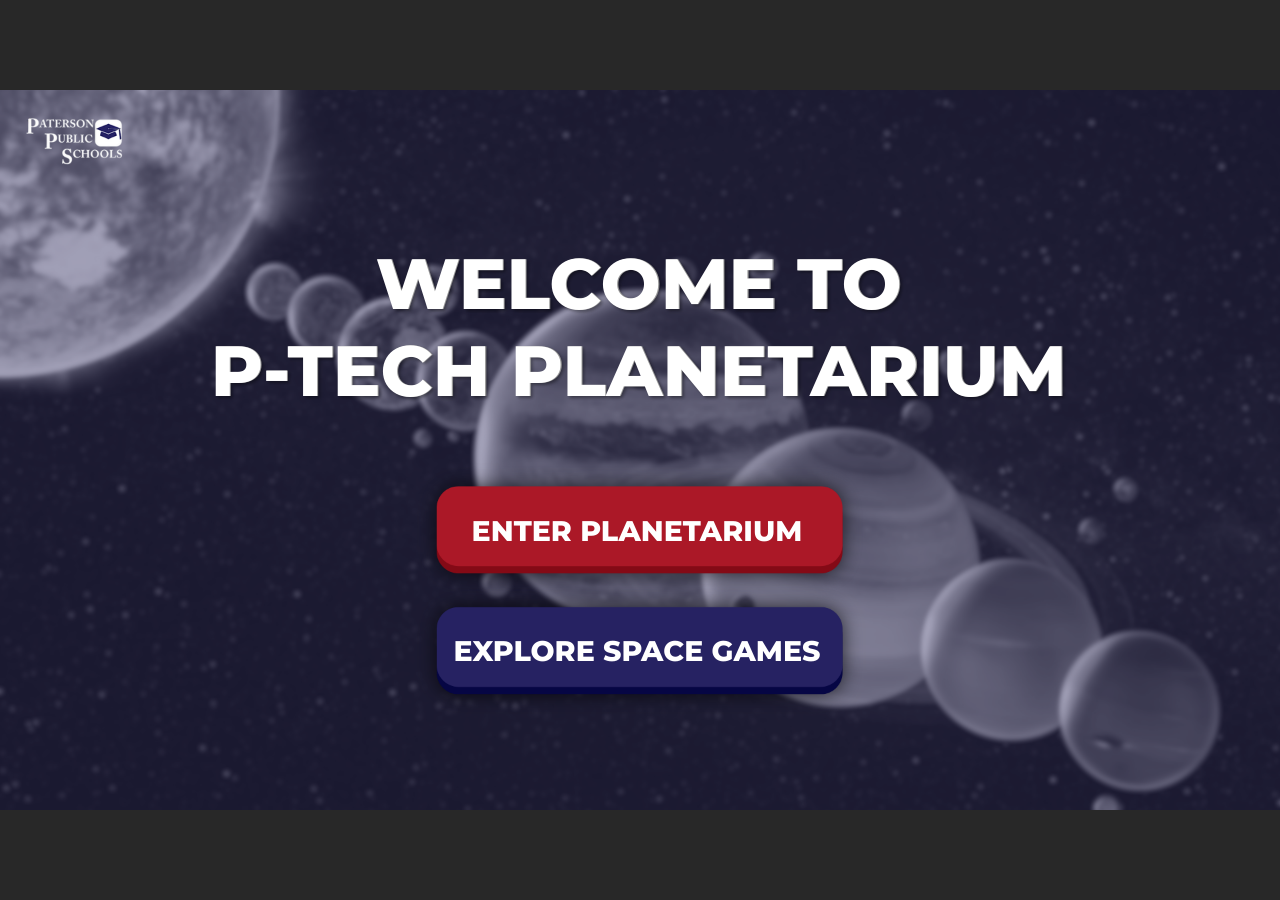
==== commit e63d1023: "fixed the bugs that we found in the trial" ====
--- a/Code Files/story.html
+++ b/Code Files/story.html
@@ -565,4 +565,5 @@
 
 </body>
 <script src="html5/lib/scripts/bootstrapper.min.js"></script>
+
 </html>
